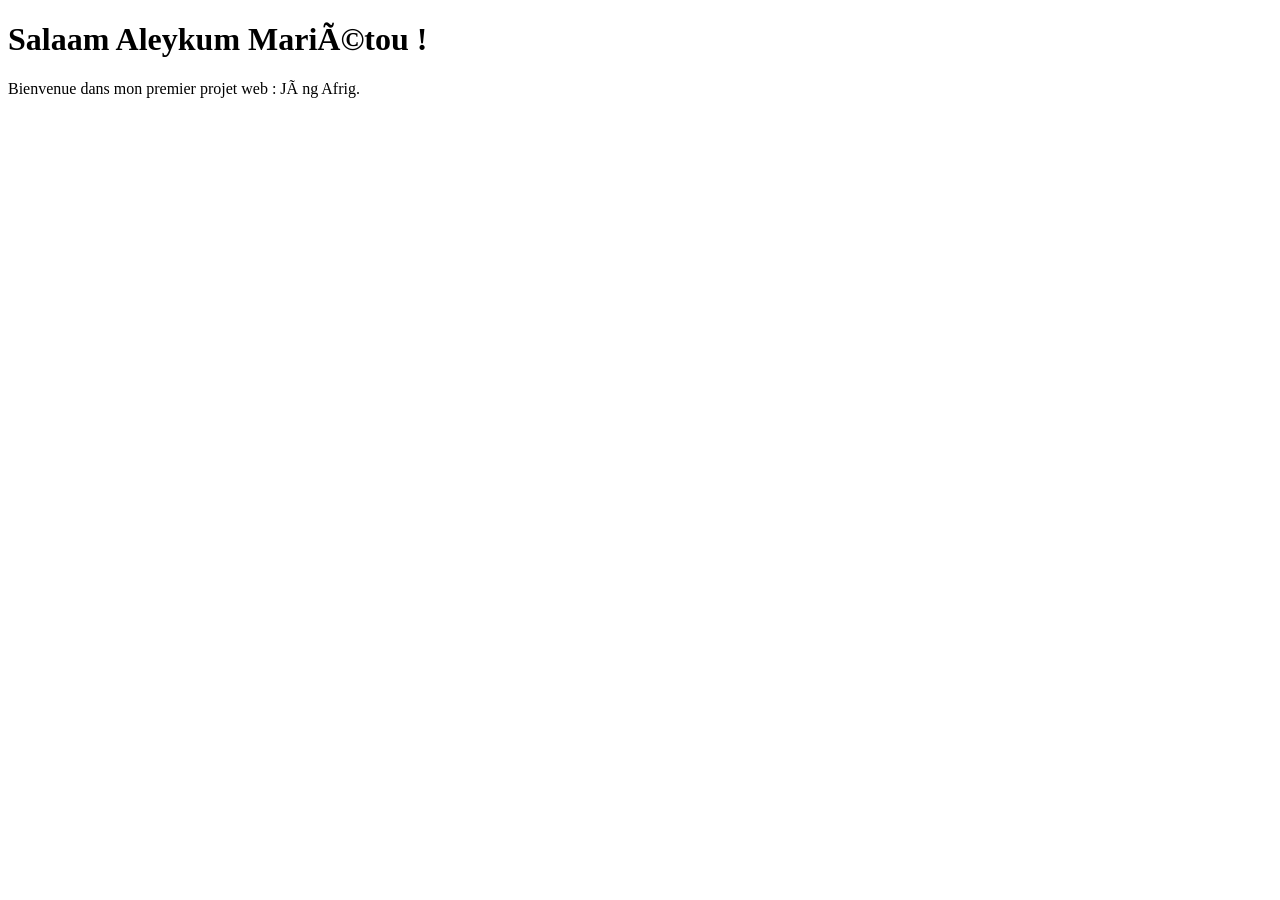
==== index.html @ 860ec320 "hello world" ====
<!DOCTYPE html>
<html lang="fr">
<head>
<meta charset="UTF -8">
<title >Salaam Aleykum Mariétou </title >
</head>
<body>
<h1>Salaam Aleykum Mariétou !</h1>
<p>Bienvenue dans mon premier projet web : Jàng Afrig.</p>
</body>
</html>
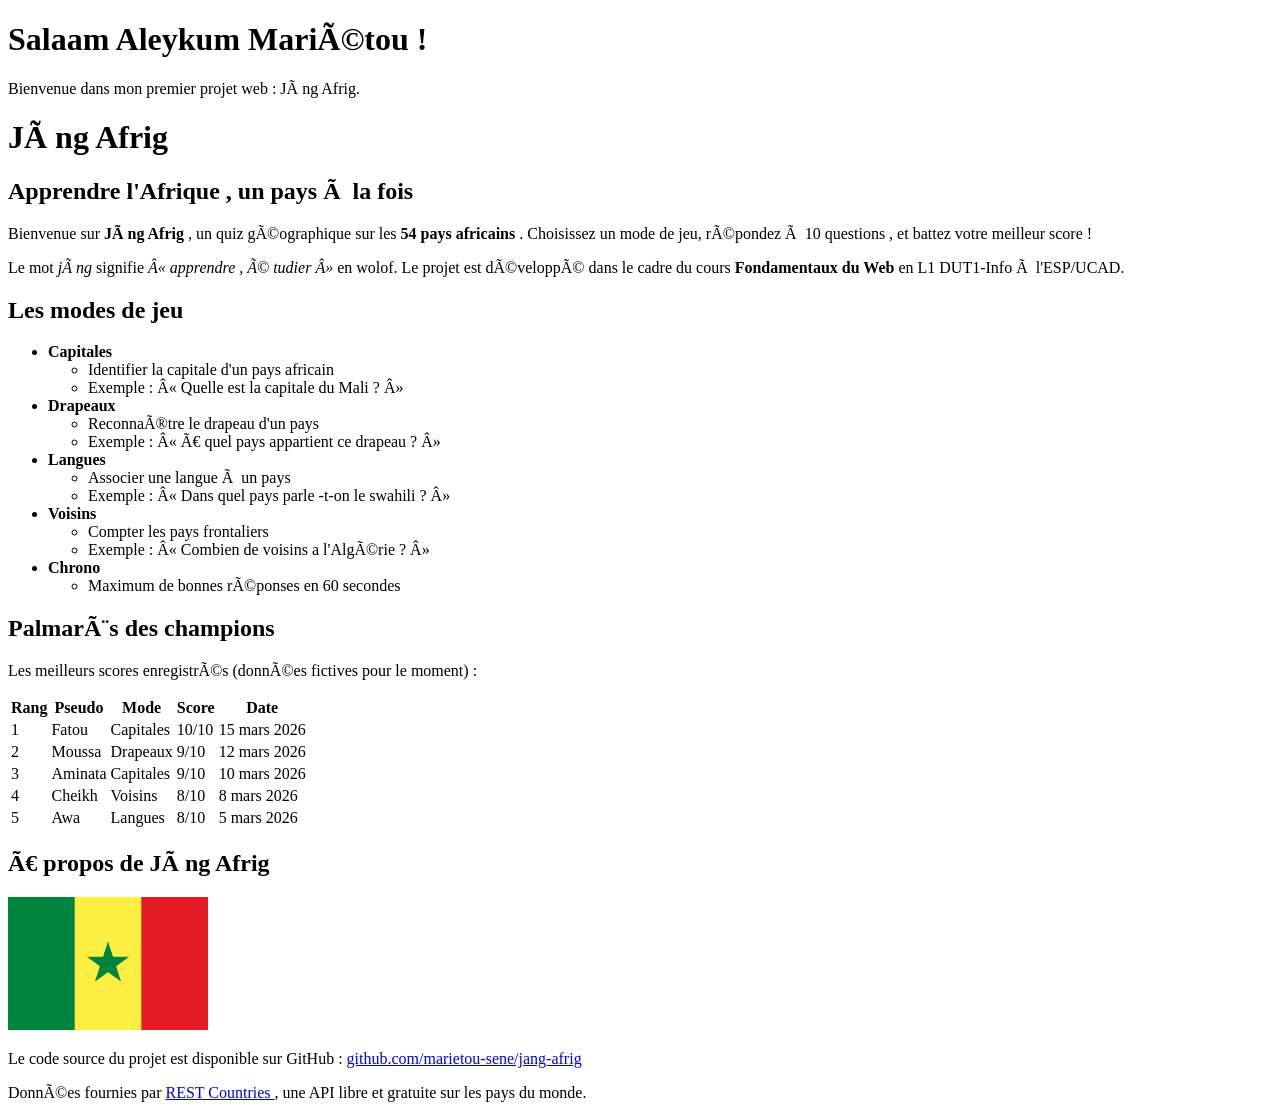
==== commit ef42cfc8: "v0.1 : page d'accueil HTML brut" ====
--- a/index.html
+++ b/index.html
@@ -7,5 +7,122 @@
 <body>
 <h1>Salaam Aleykum Mariétou !</h1>
 <p>Bienvenue dans mon premier projet web : Jàng Afrig.</p>
+
 </body>
-</html>+</html>
+
+<h1>Jàng Afrig </h1>
+<h2>Apprendre l'Afrique , un pays à la fois </h2>
+<p>
+Bienvenue sur <strong >Jàng Afrig </strong >, un quiz géographique sur
+les
+<strong >54 pays africains </strong >. Choisissez un mode de jeu,
+répondez à
+10 questions , et battez votre meilleur score !
+</p>
+<p>Le mot <em>jàng</em> signifie <em>«&nbsp;apprendre , é
+tudier&nbsp;»</em>
+en wolof. Le projet est développé dans le cadre du cours
+<strong >Fondamentaux du Web </strong > en L1 DUT1-Info à l'ESP/UCAD.
+</p>
+
+<h2>Les modes de jeu </h2>
+<ul>
+<li>
+<strong >Capitales </strong >
+<ul>
+<li>Identifier la capitale d'un pays africain </li>
+<li>Exemple : « Quelle est la capitale du Mali ? »</li>
+</ul>
+</li>
+<li>
+<strong >Drapeaux </strong >
+<ul>
+<li>Reconnaître le drapeau d'un pays </li>
+<li>Exemple : « À quel pays appartient ce drapeau ? »</li>
+</ul>
+</li>
+<li>
+<strong >Langues </strong >
+<ul>
+<li>Associer une langue à un pays </li>
+<li>Exemple : « Dans quel pays parle -t-on le swahili ? »</li>
+</ul>
+</li>
+<li>
+<strong >Voisins </strong >
+<ul>
+<li>Compter les pays frontaliers </li>
+<li>Exemple : « Combien de voisins a l'Algérie ? »</li>
+</ul>
+</li>
+<li>
+<strong >Chrono </strong >
+<ul>
+<li>Maximum de bonnes réponses en 60 secondes </li>
+</ul>
+</li>
+</ul>
+
+<h2>Palmarès des champions </h2>
+<p>Les meilleurs scores enregistrés (données fictives pour le moment)
+:</p>
+<table >
+<tr>
+<th>Rang </th>
+<th>Pseudo </th>
+<th>Mode </th>
+<th>Score </th>
+<th>Date </th>
+</tr>
+<tr>
+<td>1</td>
+<td>Fatou </td>
+<td>Capitales </td>
+<td>10/10</td>
+<td>15 mars 2026</td>
+</tr>
+<tr>
+<td>2</td>
+<td>Moussa </td>
+<td>Drapeaux </td>
+<td>9/10</td>
+<td>12 mars 2026</td>
+</tr>
+<tr>
+<td>3</td>
+<td>Aminata </td>
+<td>Capitales </td>
+<td>9/10</td>
+<td>10 mars 2026</td>
+</tr>
+<tr>
+<td>4</td>
+<td>Cheikh </td>
+<td>Voisins </td>
+<td>8/10</td>
+<td>8 mars 2026</td>
+</tr>
+<tr>
+<td>5</td>
+<td>Awa </td>
+<td>Langues </td>
+<td>8/10</td>
+<td>5 mars 2026</td>
+</tr>
+</table >
+<h2>À propos de Jàng Afrig </h2>
+<p>
+<img src="images/sn.png" alt="Drapeau africain" width="200">
+</p>
+<p>
+Le code source du projet est disponible sur GitHub :
+<a href="https://github.com/marietou-sene/jang-afrig">
+github.com/marietou-sene/jang-afrig
+</a>
+</p>
+<p>
+Données fournies par
+<a href="https://restcountries.com">REST Countries </a>,
+une API libre et gratuite sur les pays du monde.
+</p>
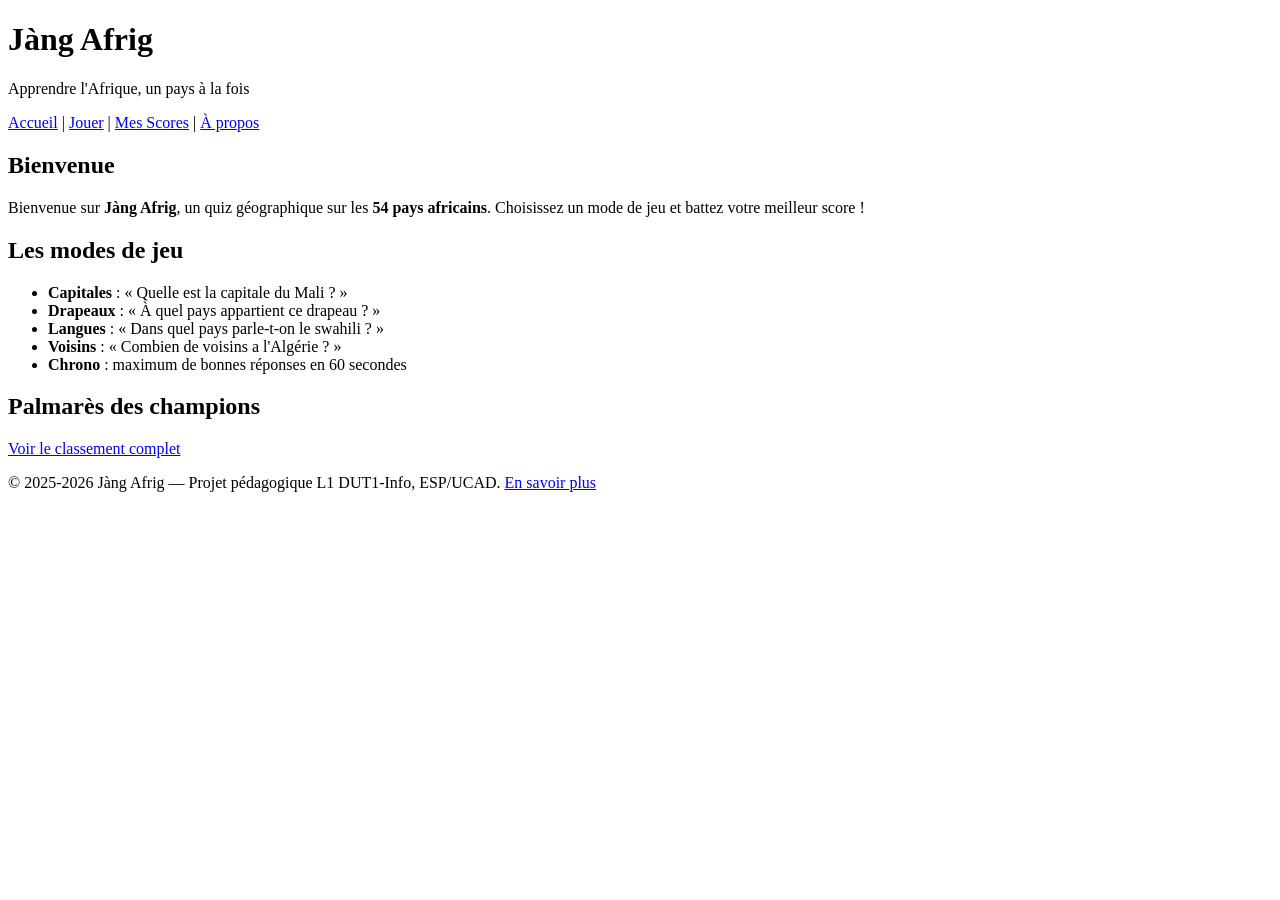
==== commit 1bd37d11: "v0.2 : 5 pages HTML semantiques + formulaire" ====
--- a/index.html
+++ b/index.html
@@ -1,128 +1,63 @@
 <!DOCTYPE html>
 <html lang="fr">
+
 <head>
-<meta charset="UTF -8">
-<title >Salaam Aleykum Mariétou </title >
+    <meta charset="UTF-8">
+    <meta name="viewport" content="width=device-width, initial-scale=1.0">
+    <title>Jàng Afrig</title>
 </head>
+
 <body>
-<h1>Salaam Aleykum Mariétou !</h1>
-<p>Bienvenue dans mon premier projet web : Jàng Afrig.</p>
+
+<header>
+    <h1>Jàng Afrig</h1>
+    <p>Apprendre l'Afrique, un pays à la fois</p>
+</header>
+
+<nav>
+    <a href="index.html">Accueil</a> |
+    <a href="quiz.html">Jouer</a> |
+    <a href="scores.html">Mes Scores</a> |
+    <a href="apropos.html">À propos</a>
+</nav>
+
+<main>
+    <section>
+        <h2>Bienvenue</h2>
+        <p>
+            Bienvenue sur <strong>Jàng Afrig</strong>, un quiz
+            géographique sur les
+            <strong>54 pays africains</strong>.
+            Choisissez un mode de jeu et battez
+            votre meilleur score !
+        </p>
+    </section>
+
+    <section>
+        <h2>Les modes de jeu</h2>
+        <ul>
+            <li><strong>Capitales</strong> : « Quelle est la capitale du Mali ? »</li>
+            <li><strong>Drapeaux</strong> : « À quel pays appartient ce drapeau ? »</li>
+            <li><strong>Langues</strong> : « Dans quel pays parle-t-on le swahili ? »</li>
+            <li><strong>Voisins</strong> : « Combien de voisins a l'Algérie ? »</li>
+            <li><strong>Chrono</strong> : maximum de bonnes réponses en 60 secondes</li>
+        </ul>
+    </section>
+
+    <section>
+        <h2>Palmarès des champions</h2>
+        <p>
+            <a href="scores.html">Voir le classement complet</a>
+        </p>
+    </section>
+</main>
+
+<footer>
+    <p>
+        &copy; 2025-2026 Jàng Afrig — Projet pédagogique L1 DUT1-Info, ESP/UCAD.
+        <a href="apropos.html">En savoir plus</a>
+    </p>
+</footer>
 
 </body>
-</html>
-
-<h1>Jàng Afrig </h1>
-<h2>Apprendre l'Afrique , un pays à la fois </h2>
-<p>
-Bienvenue sur <strong >Jàng Afrig </strong >, un quiz géographique sur
-les
-<strong >54 pays africains </strong >. Choisissez un mode de jeu,
-répondez à
-10 questions , et battez votre meilleur score !
-</p>
-<p>Le mot <em>jàng</em> signifie <em>«&nbsp;apprendre , é
-tudier&nbsp;»</em>
-en wolof. Le projet est développé dans le cadre du cours
-<strong >Fondamentaux du Web </strong > en L1 DUT1-Info à l'ESP/UCAD.
-</p>
-
-<h2>Les modes de jeu </h2>
-<ul>
-<li>
-<strong >Capitales </strong >
-<ul>
-<li>Identifier la capitale d'un pays africain </li>
-<li>Exemple : « Quelle est la capitale du Mali ? »</li>
-</ul>
-</li>
-<li>
-<strong >Drapeaux </strong >
-<ul>
-<li>Reconnaître le drapeau d'un pays </li>
-<li>Exemple : « À quel pays appartient ce drapeau ? »</li>
-</ul>
-</li>
-<li>
-<strong >Langues </strong >
-<ul>
-<li>Associer une langue à un pays </li>
-<li>Exemple : « Dans quel pays parle -t-on le swahili ? »</li>
-</ul>
-</li>
-<li>
-<strong >Voisins </strong >
-<ul>
-<li>Compter les pays frontaliers </li>
-<li>Exemple : « Combien de voisins a l'Algérie ? »</li>
-</ul>
-</li>
-<li>
-<strong >Chrono </strong >
-<ul>
-<li>Maximum de bonnes réponses en 60 secondes </li>
-</ul>
-</li>
-</ul>
-
-<h2>Palmarès des champions </h2>
-<p>Les meilleurs scores enregistrés (données fictives pour le moment)
-:</p>
-<table >
-<tr>
-<th>Rang </th>
-<th>Pseudo </th>
-<th>Mode </th>
-<th>Score </th>
-<th>Date </th>
-</tr>
-<tr>
-<td>1</td>
-<td>Fatou </td>
-<td>Capitales </td>
-<td>10/10</td>
-<td>15 mars 2026</td>
-</tr>
-<tr>
-<td>2</td>
-<td>Moussa </td>
-<td>Drapeaux </td>
-<td>9/10</td>
-<td>12 mars 2026</td>
-</tr>
-<tr>
-<td>3</td>
-<td>Aminata </td>
-<td>Capitales </td>
-<td>9/10</td>
-<td>10 mars 2026</td>
-</tr>
-<tr>
-<td>4</td>
-<td>Cheikh </td>
-<td>Voisins </td>
-<td>8/10</td>
-<td>8 mars 2026</td>
-</tr>
-<tr>
-<td>5</td>
-<td>Awa </td>
-<td>Langues </td>
-<td>8/10</td>
-<td>5 mars 2026</td>
-</tr>
-</table >
-<h2>À propos de Jàng Afrig </h2>
-<p>
-<img src="images/sn.png" alt="Drapeau africain" width="200">
-</p>
-<p>
-Le code source du projet est disponible sur GitHub :
-<a href="https://github.com/marietou-sene/jang-afrig">
-github.com/marietou-sene/jang-afrig
-</a>
-</p>
-<p>
-Données fournies par
-<a href="https://restcountries.com">REST Countries </a>,
-une API libre et gratuite sur les pays du monde.
-</p>+</html>
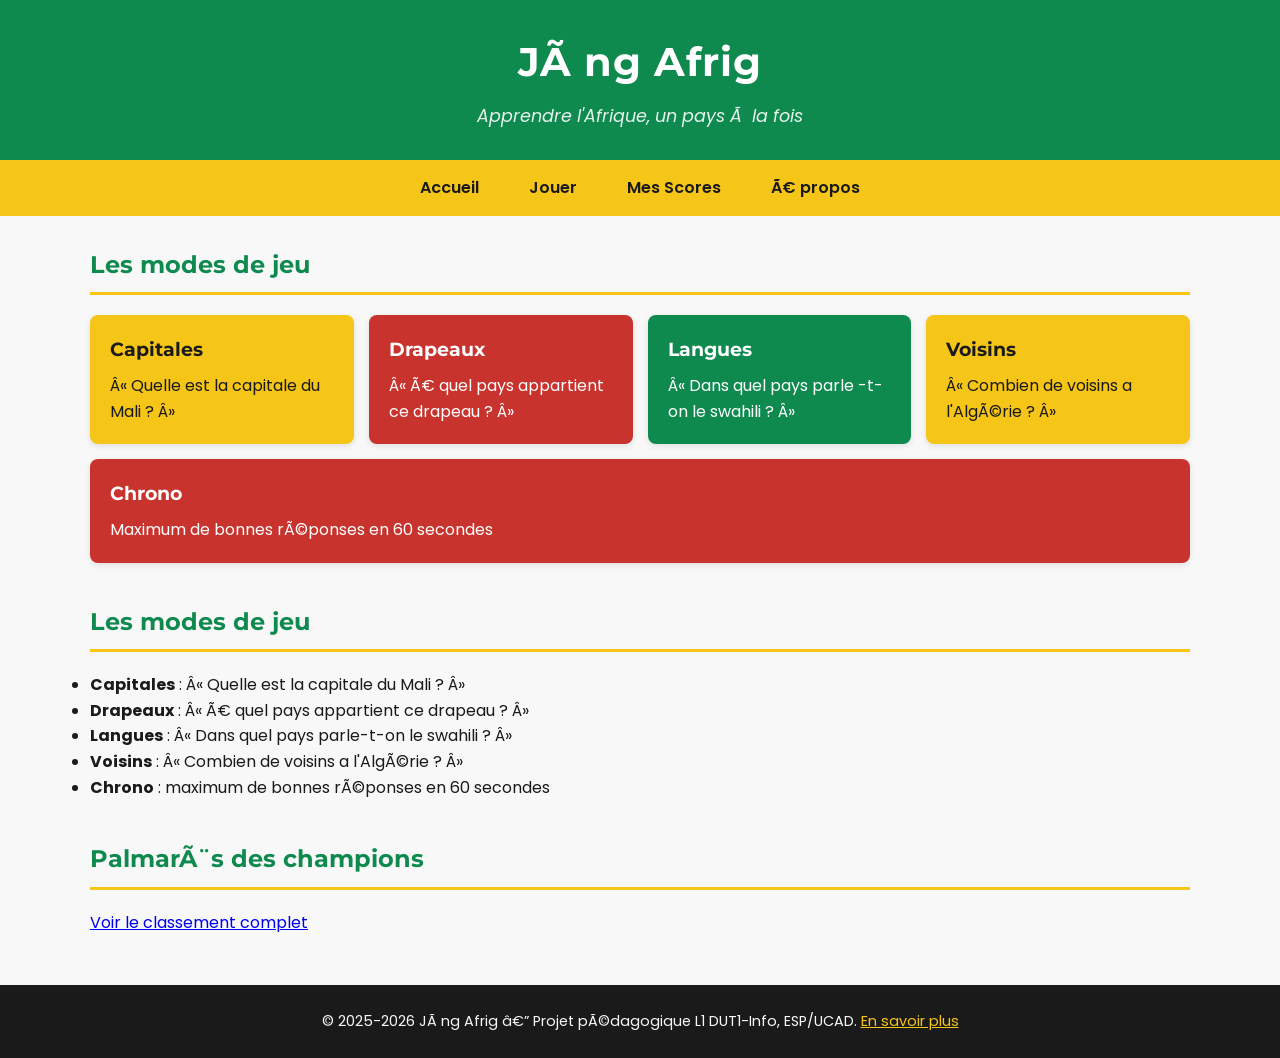
==== commit 6e7e7259: "v0.3 : CSS panafricain + Google Fonts" ====
--- a/index.html
+++ b/index.html
@@ -2,9 +2,14 @@
 <html lang="fr">
 
 <head>
-    <meta charset="UTF-8">
-    <meta name="viewport" content="width=device-width, initial-scale=1.0">
-    <title>Jàng Afrig</title>
+<meta charset="UTF -8">
+<title >Jàng Afrig </title >
+    <link rel="preconnect" href="https://fonts.googleapis.com">
+<link rel="preconnect" href="https://fonts.gstatic.com" crossorigin >
+<link
+href="https://fonts.googleapis.com/css2?family=Poppins:wght@400;600&family=Montserrat:wght@600;700&display=swap"
+rel="stylesheet">
+<link rel="stylesheet" href="style.css">
 </head>
 
 <body>
@@ -15,23 +20,38 @@
 </header>
 
 <nav>
-    <a href="index.html">Accueil</a> |
-    <a href="quiz.html">Jouer</a> |
-    <a href="scores.html">Mes Scores</a> |
+    <a href="index.html">Accueil</a>
+    <a href="quiz.html">Jouer</a>
+    <a href="scores.html">Mes Scores</a>
     <a href="apropos.html">À propos</a>
 </nav>
 
 <main>
-    <section>
-        <h2>Bienvenue</h2>
-        <p>
-            Bienvenue sur <strong>Jàng Afrig</strong>, un quiz
-            géographique sur les
-            <strong>54 pays africains</strong>.
-            Choisissez un mode de jeu et battez
-            votre meilleur score !
-        </p>
-    </section>
+    <section >
+<h2>Les modes de jeu </h2>
+<div class="modes-grille">
+<div class="carte-mode carte-jaune">
+<h3>Capitales </h3>
+<p>« Quelle est la capitale du Mali ? »</p>
+</div>
+<div class="carte-mode carte-rouge">
+<h3>Drapeaux </h3>
+<p>« À quel pays appartient ce drapeau ? »</p>
+</div>
+<div class="carte-mode carte-vert">
+<h3>Langues </h3>
+<p>« Dans quel pays parle -t-on le swahili ? »</p>
+</div>
+<div class="carte-mode carte-jaune">
+<h3>Voisins </h3>
+<p>« Combien de voisins a l'Algérie ? »</p>
+</div>
+<div class="carte-mode carte-rouge">
+<h3>Chrono </h3>
+<p>Maximum de bonnes réponses en 60 secondes </p>
+</div>
+</div>
+</section >
 
     <section>
         <h2>Les modes de jeu</h2>
--- a/style.css
+++ b/style.css
@@ -0,0 +1,165 @@
+/* ===== Reset minimal ===== */
+* {
+box-sizing: border -box;
+margin: 0;
+padding: 0;
+}
+/* ===== Palette panafricaine ===== */
+:root {
+--vert: #0E8A4F;
+--jaune: #F5C518;
+--rouge: #C8332E;
+--noir: #1A1A1A;
+--blanc-casse: #F8F8F8;
+}
+body {
+font-family: 'Poppins', sans-serif;
+line-height: 1.6;
+color: var(--noir);
+background-color: var(--blanc-casse);
+}
+h1, h2, h3 {
+font-family: 'Montserrat', sans-serif;
+font-weight: 700;
+}
+/* ===== Header ===== */
+header {
+background-color: var(--vert);
+color: white;
+padding: 30px 20px;
+text-align: center;
+}
+header h1 {
+font-size: 2.5rem;
+margin-bottom: 8px;
+letter-spacing: 1px;
+}
+header p {
+font-size: 1.1rem;
+opacity: 0.9;
+font-style: italic;
+}
+/* ===== Navigation ===== */
+nav {
+background-color: var(--jaune);
+padding: 0;
+display: flex;
+justify-content: center;
+flex-wrap: wrap;
+}
+nav a {
+color: var(--noir);
+text-decoration: none;
+font-weight: 600;
+padding: 15px 25px;
+transition: background-color 0.2s;
+}
+nav a:hover {
+    background-color: var(--vert);
+color: white;
+}
+/* ===== Section principale ===== */
+main {
+max-width: 1100px;
+margin: 30px auto;
+padding: 0 20px;
+}
+main section {
+margin-bottom: 40px;
+}
+main h2 {
+color: var(--vert);
+border-bottom: 3px solid var(--jaune);
+padding-bottom: 8px;
+margin-bottom: 20px;
+}
+/* ===== Grille de cartes (Flexbox) ===== */
+.modes-grille {
+display: flex;
+flex-wrap: wrap;
+gap: 15px;
+}
+.carte-mode {
+flex: 1 1 200px;
+padding: 20px;
+border-radius: 8px;
+color: var(--noir);
+box-shadow: 0 2px 6px rgba(0, 0, 0, 0.1);
+}
+.carte-mode h3 {
+margin-bottom: 8px;
+}
+.carte-jaune { background-color: var(--jaune); }
+.carte-rouge { background-color: var(--rouge); color: white; }
+.carte-vert { background-color: var(--vert); color: white; }
+/* ===== Boutons ===== */
+.btn {
+display: inline -block;
+padding: 12px 28px;
+font-size: 1rem;
+font-weight: 600;
+border: none;
+border-radius: 6px;
+cursor: pointer;
+text-decoration: none;
+transition: background-color 0.2s, transform 0.1s;
+}
+.btn-primary {
+background-color: var(--vert);
+color: white;
+}
+.btn-primary:hover {
+background-color: #0a6e3f; /* vert plus foncé */
+}
+.btn-primary:active {
+transform: scale(0.97);
+}
+.btn-secondary {
+background-color: var(--blanc-casse);
+color: var(--noir);
+border: 2px solid var(--noir);
+}
+.btn-secondary:hover {
+background-color: var(--noir);
+color: white;
+}
+/* ===== Tableaux ===== */
+table {
+width: 100%;
+border-collapse: collapse;
+margin-top: 15px;
+box-shadow: 0 2px 6px rgba(0, 0, 0, 0.05);
+}
+th {
+background-color: var(--vert);
+color: white;
+padding: 12px;
+text-align: left;
+}
+td {
+padding: 10px 12px;
+border-bottom: 1px solid #e0e0e0;
+}
+/* Lignes alternées (zébrures) */
+tr:nth-child(even) td {
+background-color: rgba(245, 197, 24, 0.08);
+}
+tr:hover td {
+background-color: rgba(14, 138, 79, 0.1);
+}
+/* ===== Footer ===== */
+footer {
+background-color: var(--noir);
+color: var(--blanc-casse);
+padding: 25px 20px;
+text-align: center;
+margin-top: 50px;
+font-size: 0.9rem;
+}
+footer a {
+    color: var(--jaune);
+text-decoration: underline;
+}
+footer a:hover {
+color: white;
+}
